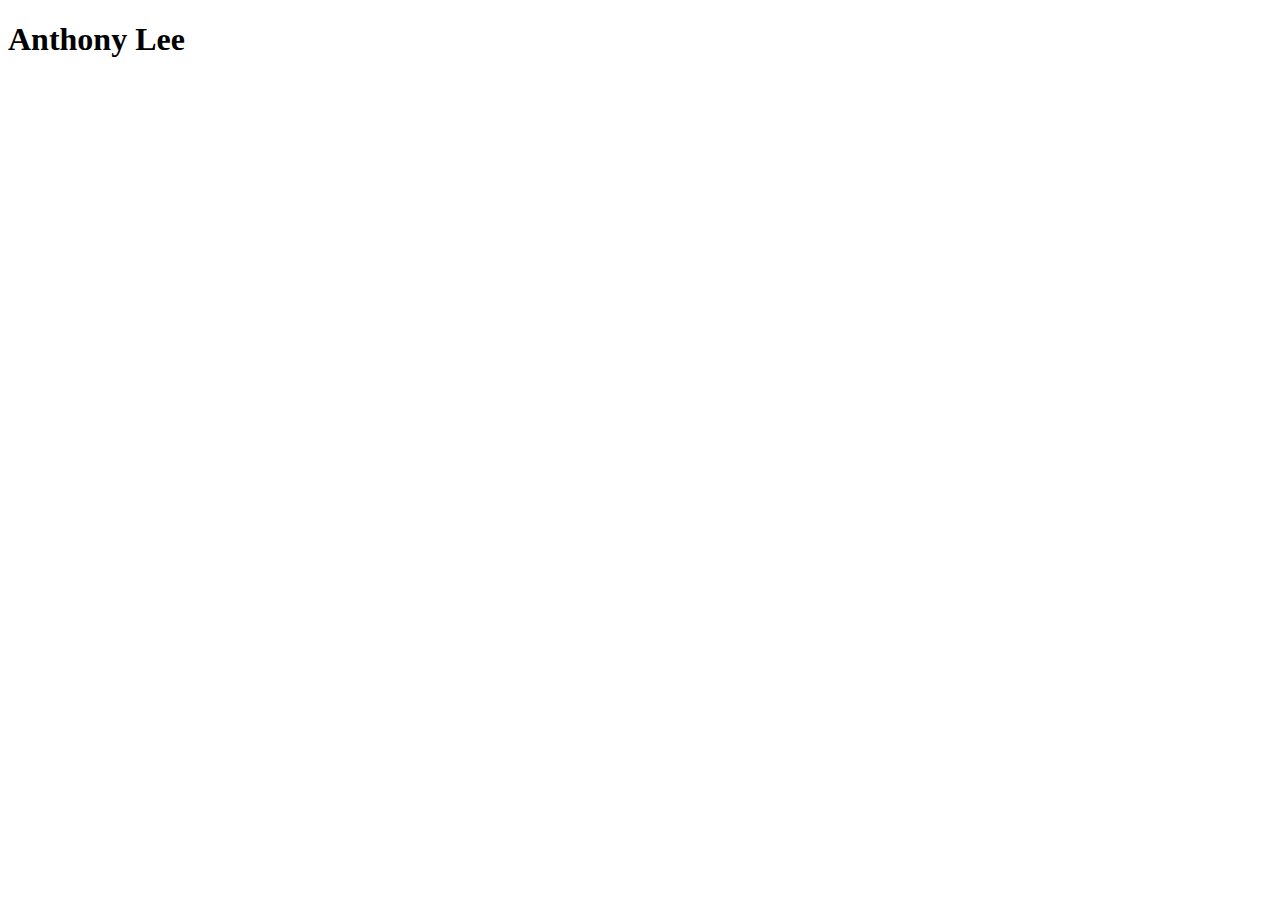
==== index.html @ 799ad0be "Create files" ====
<!DOCTYPE html>
    <html>
        <head>
            <title>Anthony Lee</title>
            <link ref = "stylesheet" href = "style.css"/>
        </head>
        <body>
            <h1>Anthony Lee</h1>
        </body>
    </html>
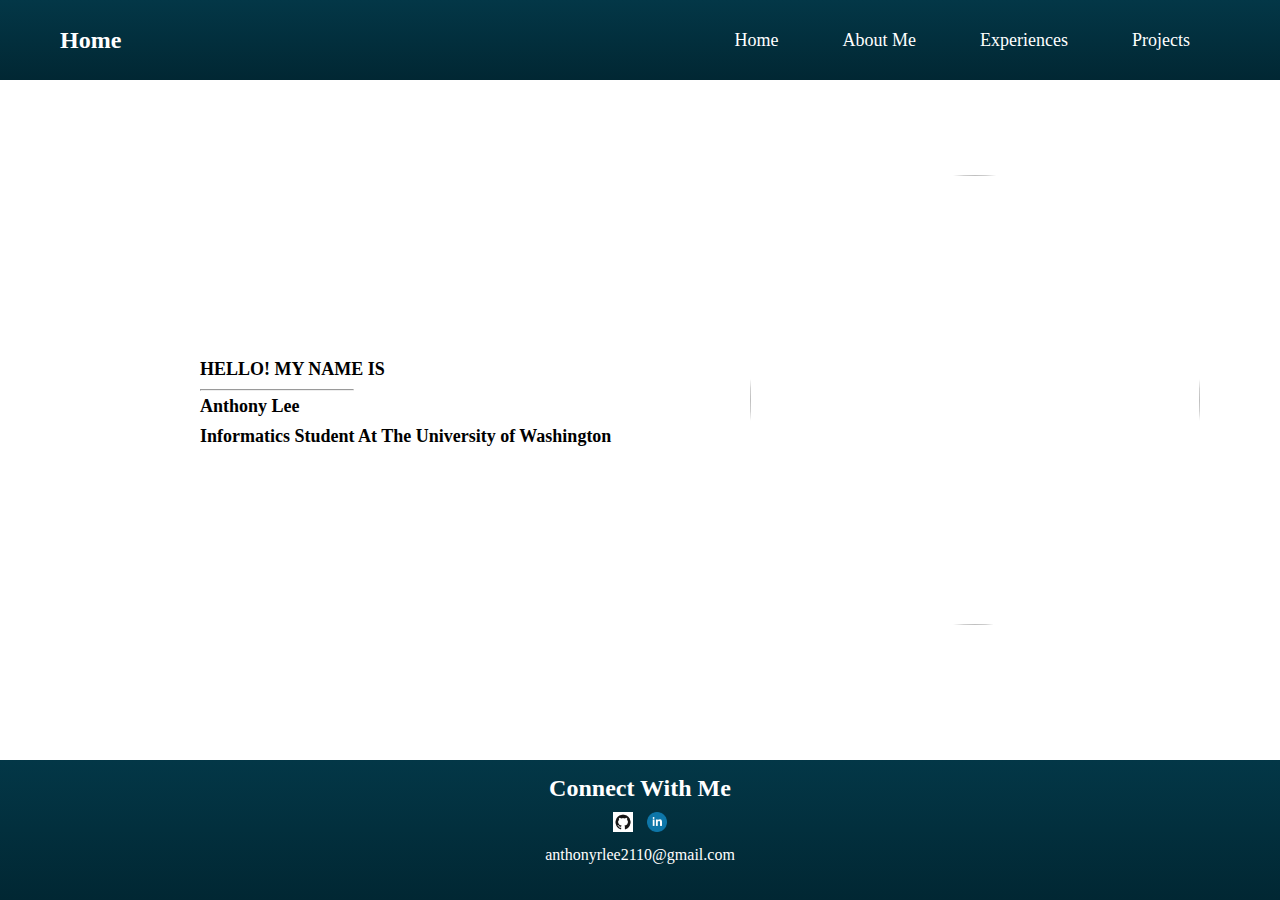
==== commit eee597bc: "Update" ====
--- a/index.html
+++ b/index.html
@@ -1,10 +1,47 @@
 <!DOCTYPE html>
-    <html>
-        <head>
-            <title>Anthony Lee</title>
-            <link ref = "stylesheet" href = "style.css"/>
-        </head>
-        <body>
-            <h1>Anthony Lee</h1>
-        </body>
-    </html>+<html>
+    <head>
+        <title>Home</title>
+        <link rel = "stylesheet" href = "main.css"/>
+    </head>
+    <body>
+        <nav>
+            <div class = "title">
+                <p>Home</p>
+            </div>
+            <ul>
+                <li><a href = "index.html">Home</a></li>
+                <li><a href = "about.html">About Me</a></li>
+                <li><a href = "experiences.html">Experiences</a></li>
+                <li><a href = "">Projects</a></li>
+            </ul>
+        </nav>
+
+        <div class = "main">
+            <img src = "picture.JPG"/>
+            <div class = "intro">
+                <p>
+                    HELLO! MY NAME IS
+                </p>
+                    <div class = "line">
+                        <hr>
+                    </div>
+                <p>
+                    Anthony Lee
+                    <br>
+                    Informatics Student At The University of Washington
+                </p>
+            </div>
+        </div>
+    <footer>
+        <div class = "connect">
+            <h1 class = "socials">Connect With Me</h1>
+            <div class = "icons">
+                <a href = https://github.com/leeant22 target = "blank"> <img src = "GitHub-Mark.png"/> </a>
+                <a href = https://www.linkedin.com/in/leeant22 target = "blank"> <img src = "linkedin.png"/> </a>
+            </div>
+            <p class = "email">anthonyrlee2110@gmail.com</p>
+        </div>
+    </footer>
+    </body>
+</html>--- a/main.css
+++ b/main.css
@@ -0,0 +1,113 @@
+* {
+    font-family: "Google Sans Regular";
+    box-sizing: border-box;
+    text-decoration: none;
+    margin: 0px;
+    padding: 0px;
+}
+
+nav {
+    width: 100%;
+    height: 80px;
+    line-height: 80px;
+    padding: 0px 60px;
+    position: fixed;
+    background-image: linear-gradient(#033747, #012733);
+    min-width: 1000px;
+}
+
+nav .title p {
+    font-size: 24px;
+    font-weight: bold;
+    color: white;
+    float: left;
+}
+
+nav ul{
+    float: right;
+}
+
+nav li {
+    display: inline-block;
+    list-style: none;
+    font-size: 18px;
+}
+
+nav li a {
+    color: white;
+    padding: 0 30px;
+}
+
+nav ul li a:hover {
+    color: #ff8c69;
+    transition: all 0.4s ease 0s;
+}
+
+footer {
+    background-image: linear-gradient(#033747, #012733);
+    position: fixed;
+    width: 100%;
+    height: 140px;
+    bottom: 0px; 
+    min-width: 1000px;
+}
+
+.connect {
+    text-align: center;
+    padding-top: 15px;
+}
+
+.socials {
+    color: white;
+    font-weight: bold;
+    font-size: 24px;
+    padding-bottom: 10px;
+    top: 10%;
+}
+
+.icons img {
+    height: 20px;
+    width: 20px;
+    margin-left: 5px;
+    margin-right: 5px;
+}
+
+.email {
+    color: white;
+    font-size: 16px;
+    padding-top: 10px;
+}
+
+body {
+    background-color:white;
+}
+
+.main img {
+    width: 450px;
+    height: 450px;
+    border-radius: 50%;
+    position: relative;
+    top: 175px;
+    left: 750px;
+}
+
+.main .intro p {
+    color: black;
+    font-size: 18px;
+    font-weight: bold;
+    position: relative;
+    bottom: 100px;
+    left: 200px;
+    padding-bottom: 5px;
+    line-height: 30px;
+}
+
+.line hr {
+    color: black;
+    width: 12%;
+    margin: 0;
+    position: relative;
+    bottom: 100px;
+    left: 200px;
+}
+
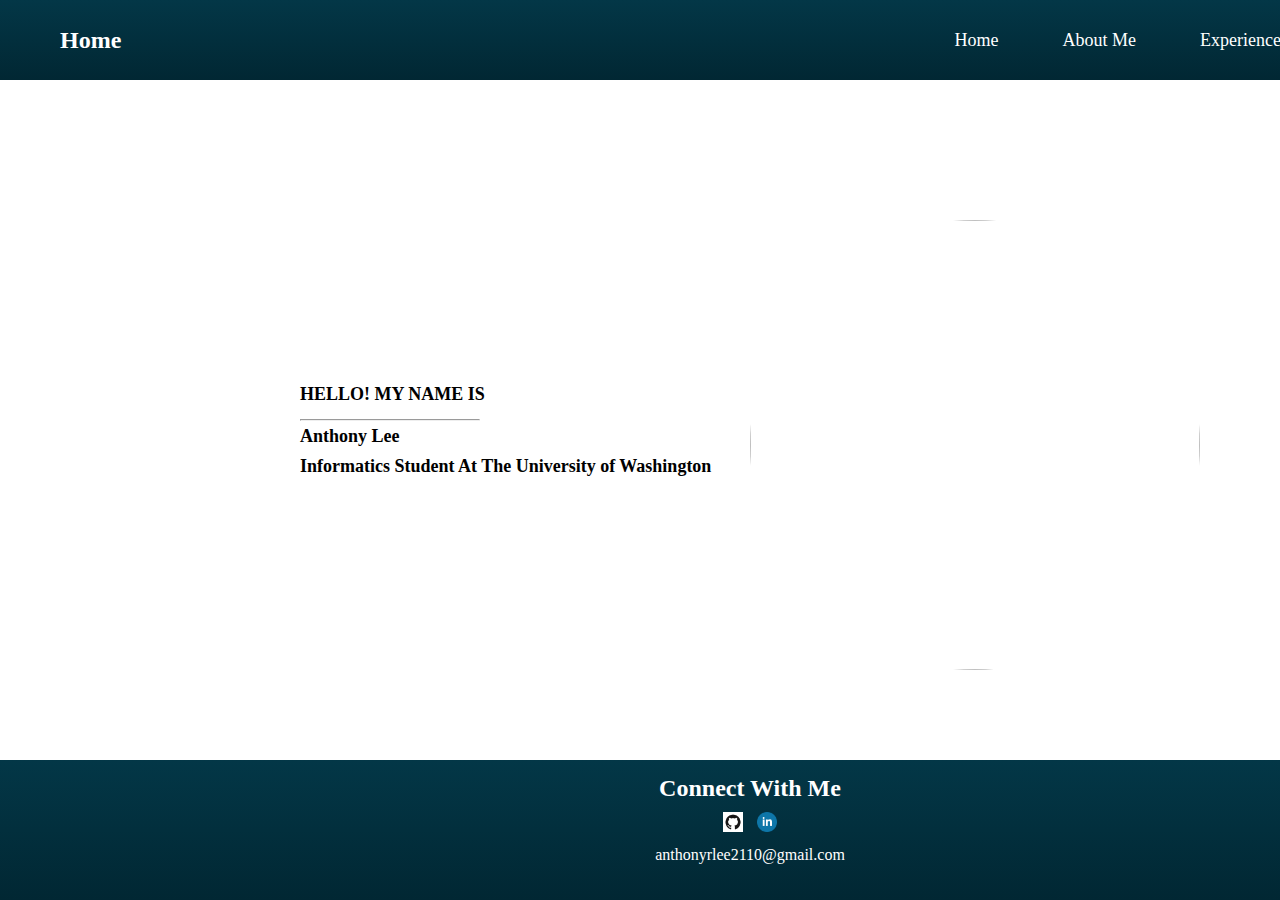
==== commit 90965760: "Update" ====
--- a/index.html
+++ b/index.html
@@ -13,10 +13,9 @@
                 <li><a href = "index.html">Home</a></li>
                 <li><a href = "about.html">About Me</a></li>
                 <li><a href = "experiences.html">Experiences</a></li>
-                <li><a href = "">Projects</a></li>
+                <li><a href = "projects.html">Projects</a></li>
             </ul>
         </nav>
-
         <div class = "main">
             <img src = "picture.JPG"/>
             <div class = "intro">
--- a/main.css
+++ b/main.css
@@ -13,7 +13,7 @@
     padding: 0px 60px;
     position: fixed;
     background-image: linear-gradient(#033747, #012733);
-    min-width: 1000px;
+    min-width: 1500px;
 }
 
 nav .title p {
@@ -49,7 +49,7 @@
     width: 100%;
     height: 140px;
     bottom: 0px; 
-    min-width: 1000px;
+    min-width: 1500px;
 }
 
 .connect {
@@ -80,6 +80,7 @@
 
 body {
     background-color:white;
+    min-width: 1500px;
 }
 
 .main img {
@@ -87,8 +88,8 @@
     height: 450px;
     border-radius: 50%;
     position: relative;
-    top: 175px;
-    left: 750px;
+    top: 220px;
+    left: 50%;
 }
 
 .main .intro p {
@@ -96,9 +97,9 @@
     font-size: 18px;
     font-weight: bold;
     position: relative;
-    bottom: 100px;
-    left: 200px;
-    padding-bottom: 5px;
+    bottom: 75px;
+    left: 20%;
+    padding-bottom: 10px;
     line-height: 30px;
 }
 
@@ -107,7 +108,7 @@
     width: 12%;
     margin: 0;
     position: relative;
-    bottom: 100px;
-    left: 200px;
-}
+    left: 20%;
+    bottom: 75px;
+} 
 
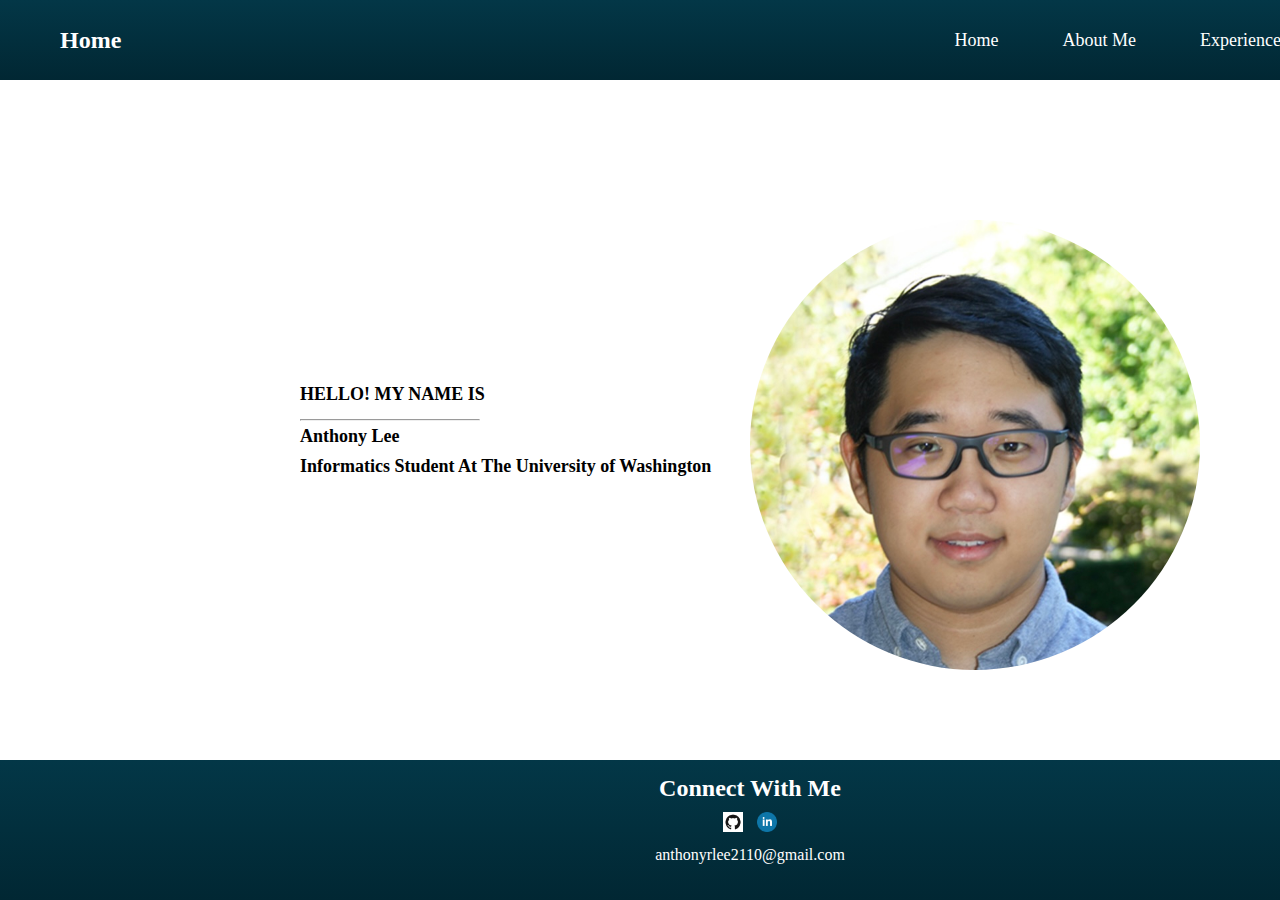
==== commit 4792b351: "Fixed Overflow" ====
--- a/index.html
+++ b/index.html
@@ -2,7 +2,7 @@
 <html>
     <head>
         <title>Home</title>
-        <link rel = "stylesheet" href = "main.css"/>
+        <link rel = "stylesheet" href = "styles/main.css"/>
     </head>
     <body>
         <nav>
@@ -17,7 +17,7 @@
             </ul>
         </nav>
         <div class = "main">
-            <img src = "picture.JPG"/>
+            <img src = "images/picture.jpg"/>
             <div class = "intro">
                 <p>
                     HELLO! MY NAME IS
@@ -36,8 +36,8 @@
         <div class = "connect">
             <h1 class = "socials">Connect With Me</h1>
             <div class = "icons">
-                <a href = https://github.com/leeant22 target = "blank"> <img src = "GitHub-Mark.png"/> </a>
-                <a href = https://www.linkedin.com/in/leeant22 target = "blank"> <img src = "linkedin.png"/> </a>
+                <a href = https://github.com/leeant22 target = "blank"> <img src = "images/GitHub-Mark.png"/> </a>
+                <a href = https://www.linkedin.com/in/leeant22 target = "blank"> <img src = "images/linkedin.png"/> </a>
             </div>
             <p class = "email">anthonyrlee2110@gmail.com</p>
         </div>
--- a/styles/main.css
+++ b/styles/main.css
@@ -0,0 +1,115 @@
+* {
+    font-family: "Google Sans Regular";
+    box-sizing: border-box;
+    text-decoration: none;
+    margin: 0px;
+    padding: 0px;
+}
+
+nav {
+    width: 100%;
+    height: 80px;
+    line-height: 80px;
+    padding: 0px 60px;
+    position: fixed;
+    background-image: linear-gradient(#033747, #012733);
+    min-width: 1500px;
+}
+
+nav .title p {
+    font-size: 24px;
+    font-weight: bold;
+    color: white;
+    float: left;
+}
+
+nav ul{
+    float: right;
+}
+
+nav li {
+    display: inline-block;
+    list-style: none;
+    font-size: 18px;
+}
+
+nav li a {
+    color: white;
+    padding: 0 30px;
+}
+
+nav ul li a:hover {
+    color: #ff8c69;
+    transition: all 0.4s ease 0s;
+}
+
+footer {
+    background-image: linear-gradient(#033747, #012733);
+    position: fixed;
+    width: 100%;
+    height: 140px;
+    bottom: 0px; 
+    min-width: 1500px;
+}
+
+.connect {
+    text-align: center;
+    padding-top: 15px;
+}
+
+.socials {
+    color: white;
+    font-weight: bold;
+    font-size: 24px;
+    padding-bottom: 10px;
+    top: 10%;
+}
+
+.icons img {
+    height: 20px;
+    width: 20px;
+    margin-left: 5px;
+    margin-right: 5px;
+}
+
+.email {
+    color: white;
+    font-size: 16px;
+    padding-top: 10px;
+}
+
+body {
+    background-color:white;
+    min-width: 1500px;
+    overflow: hidden;
+}
+
+.main img {
+    width: 450px;
+    height: 450px;
+    border-radius: 50%;
+    position: relative;
+    top: 220px;
+    left: 50%;
+}
+
+.main .intro p {
+    color: black;
+    font-size: 18px;
+    font-weight: bold;
+    position: relative;
+    bottom: 75px;
+    left: 20%;
+    padding-bottom: 10px;
+    line-height: 30px;
+}
+
+.line hr {
+    color: black;
+    width: 12%;
+    margin: 0;
+    position: relative;
+    left: 20%;
+    bottom: 75px;
+} 
+
